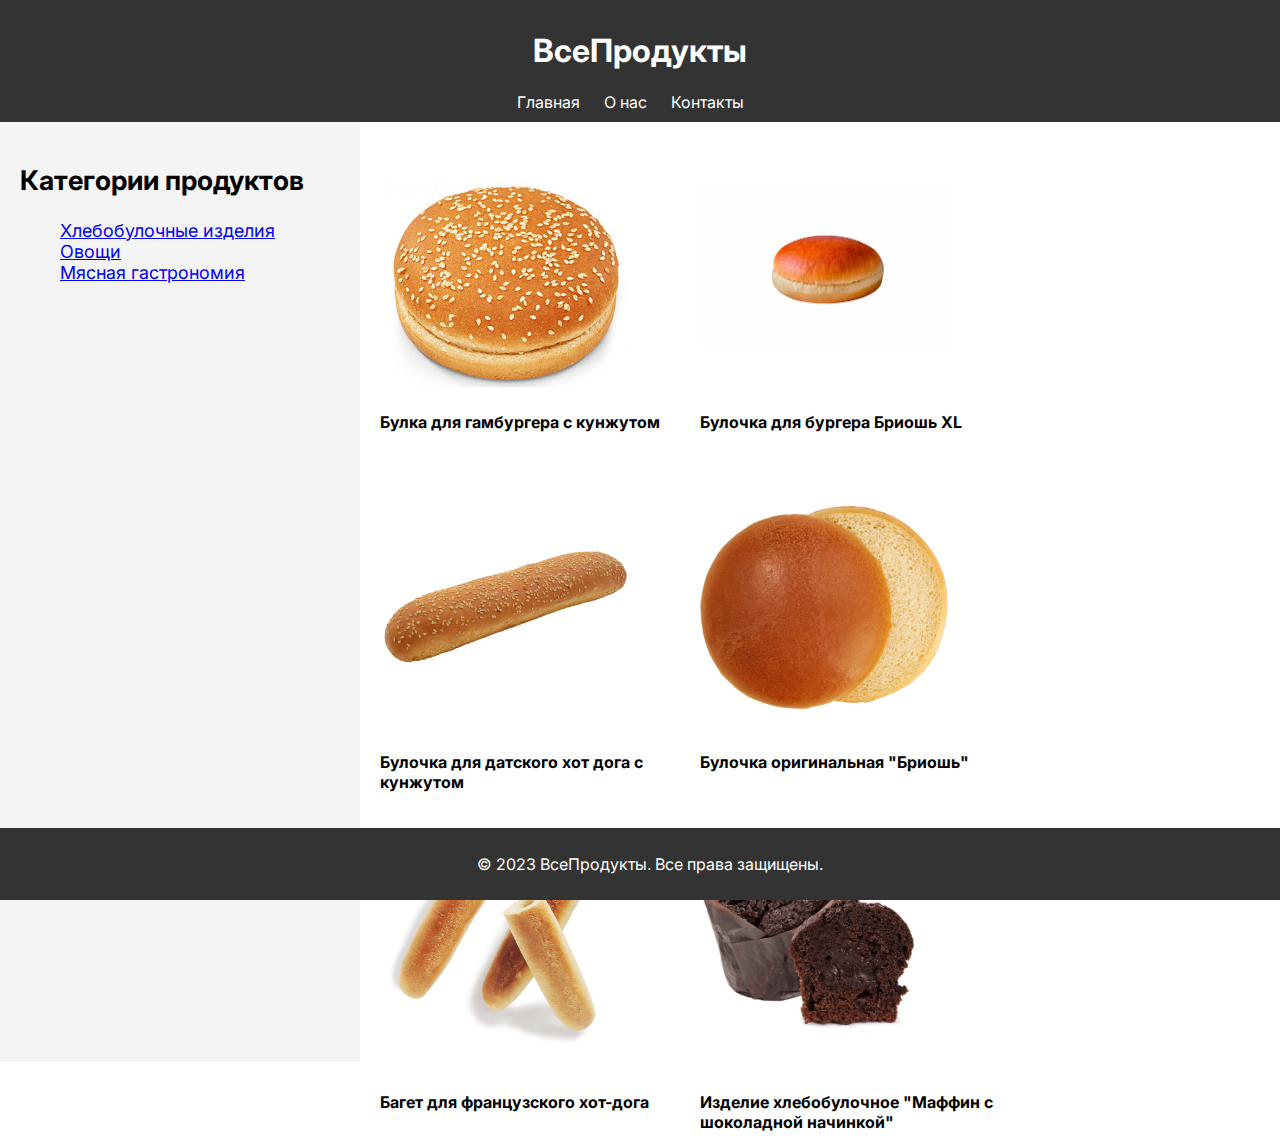
==== lab3/index.html @ 298ef784 "lab 3" ====
<!DOCTYPE html>
<html lang="ru">
<head>
  <meta charset="UTF-8">
  <meta name="viewport" content="width=device-width, initial-scale=1.0">
  <link rel="stylesheet" href="styles.css">
  <link rel="preconnect" href="https://fonts.googleapis.com">
    <link rel="preconnect" href="https://fonts.gstatic.com" crossorigin>
    <link href="https://fonts.googleapis.com/css2?family=Inter&display=swap" rel="stylesheet">
  <title>Главная</title>
</head>
<body>
  <header>
    <h1>ВсеПродукты</h1>
    <nav>
      <ul>
        <li><a href="index.html">Главная</a></li>
        <li><a href="about.html">О нас</a></li>
        <li><a href="contact.html">Контакты</a></li>
      </ul>
    </nav>
  </header>

  <main>
    <section class="sidebar">
      <h2>Категории продуктов</h2>
      <ul>
        <li><a href="#">Хлебобулочные изделия</a></li>
        <li><a href="#">Овощи</a></li>
        <li><a href="#">Мясная гастрономия</a></li>
      </ul>
    </section>

    <section class="content">
      
        <div class="flbox">
          <div >
            <a href="burger1.htm"><img class="bread" src="burger1.jpg" alt=""></a>
            <p>Булка для гамбургера с кунжутом</p>
          </div>
          <div >
            <a href="burger1.htm"><img class="bread" src="burger2.jpg"></a>
            <p>Булочка для бургера Бриошь XL</p>
          </div>
          <div >
            <a href="burger1.htm"><img class="bread" src="burger3.jpeg"></a>
            <p>Булочка для датского хот дога с кунжутом</p>
          </div>
          <div >
            <a href="burger1.htm"><img class="bread" src="burger4.jpg"></a>
            <p>Булочка оригинальная "Бриошь"</p>
          </div>
          <div >
            <a href="burger1.htm"><img class="bread" src="burger5.jpg"></a>
            <p>Багет для французского хот-дога</p>
          </div>
          <div >
            <a href="burger1.htm"><img class="bread" src="burger6.png"></a>
            <p>Изделие хлебобулочное "Маффин с шоколадной начинкой"</p>
          </div>
        </div>
      
    </section>
  </main>

  <footer>
    <p>&copy; 2023 ВсеПродукты. Все права защищены.</p>
  </footer>
</body>
</html>
---- lab3/styles.css ----
body {
  font-family: 'Inter', sans-serif;;
  margin: 0;
  padding: 0;
}

header {
  background-color: #333;
  color: white;
  padding: 10px;
  text-align: center;
}

nav ul {
  list-style: none;
  margin: 0;
  padding: 0;
}

nav ul li {
  display: inline;
  margin-right: 20px;
}

nav a {
  color: white;
  text-decoration: none;
}

main {
  display: flex;
}

.sidebar {
  width: 25%;
  background-color: #f4f4f4;
  padding: 20px;
  font-size: 18px;
  height: 100vh;
}

.content {
  flex: 1;
  padding: 20px 20px 100px 20px;
}

li{
  list-style-type: none;
}

footer {
  background-color: #333;
  color: white;
  text-align: center;
  padding: 10px;
  position: fixed;
  bottom: 0;
  width: 100%;
}

.bread{
  width: 250px;
  height: 250px;
}
div{
width: 300px;
height: 320px;
font-weight: bold;
}

.flbox{
display: flex;
align-items: center;
flex-wrap: wrap;
width: 100%;
margin: 0;
padding: 0;
gap: 20px;
}




img {
max-width: 100%;
height: 100%;
object-fit: contain;
}
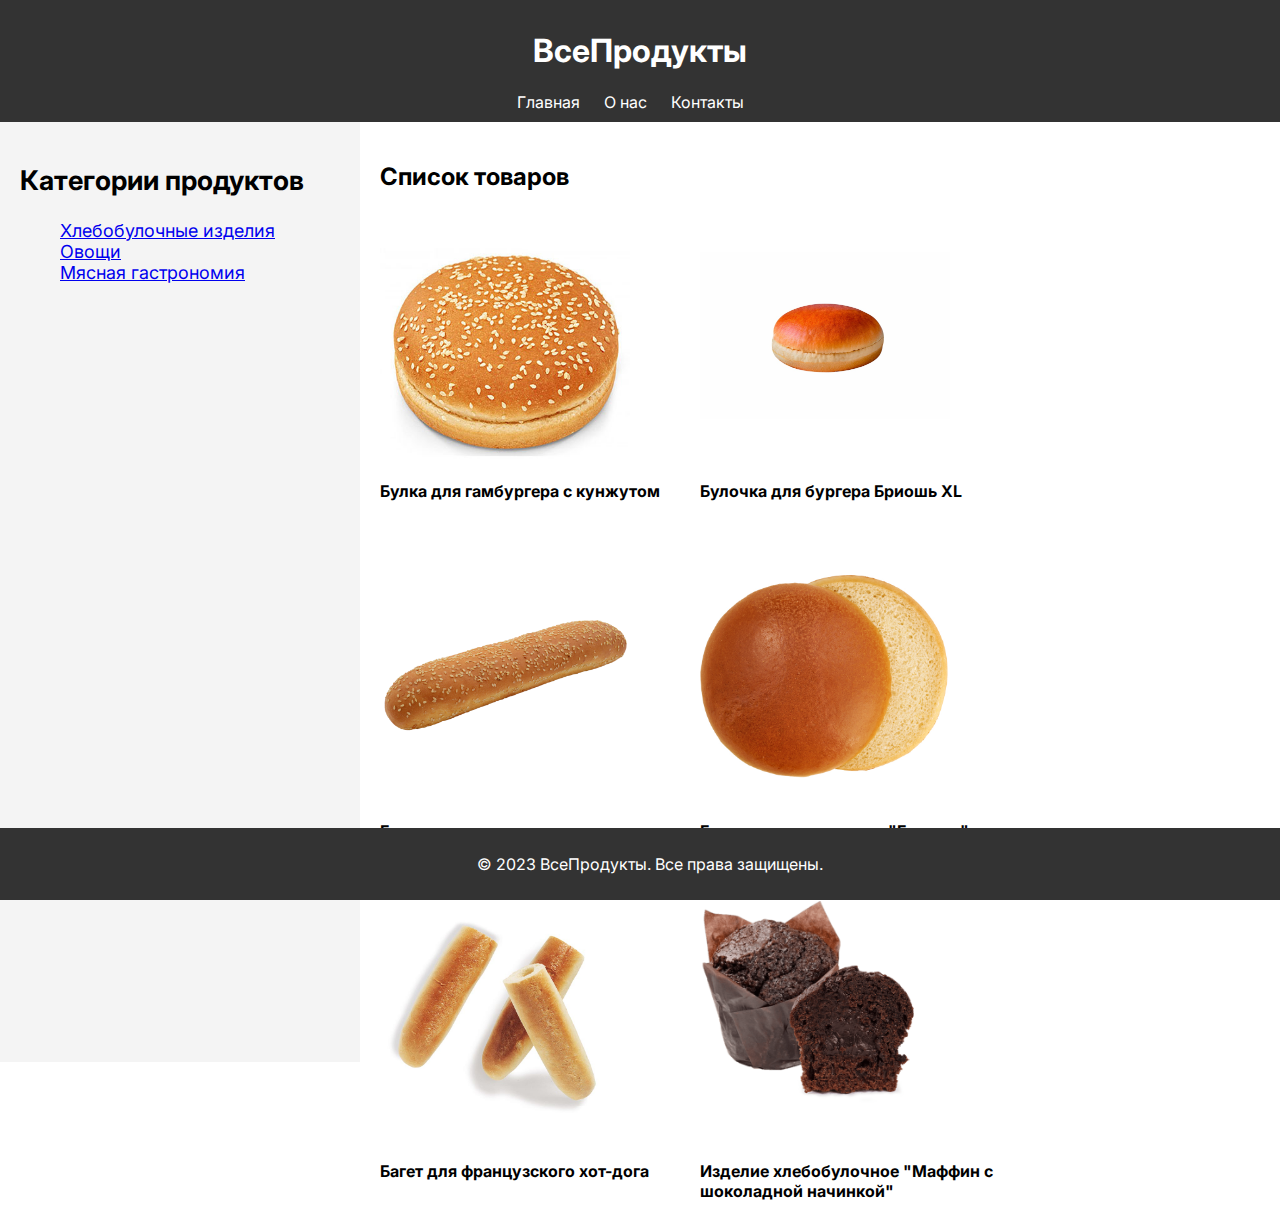
==== commit d2a6ea09: "lab3 fixed1" ====
--- a/lab3/index.html
+++ b/lab3/index.html
@@ -20,7 +20,6 @@
       </ul>
     </nav>
   </header>
-
   <main>
     <section class="sidebar">
       <h2>Категории продуктов</h2>
@@ -30,39 +29,36 @@
         <li><a href="#">Мясная гастрономия</a></li>
       </ul>
     </section>
-
     <section class="content">
-      
+      <h2>Список товаров</h2>
         <div class="flbox">
           <div >
-            <a href="burger1.htm"><img class="bread" src="burger1.jpg" alt=""></a>
+            <a href="burger1.htm"><img class="bread" src="burger1.jpg" alt="burger1"></a>
             <p>Булка для гамбургера с кунжутом</p>
           </div>
           <div >
-            <a href="burger1.htm"><img class="bread" src="burger2.jpg"></a>
+            <a href="burger1.htm"><img class="bread" src="burger2.jpg" alt="burger2"></a>
             <p>Булочка для бургера Бриошь XL</p>
           </div>
           <div >
-            <a href="burger1.htm"><img class="bread" src="burger3.jpeg"></a>
+            <a href="burger1.htm"><img class="bread" src="burger3.jpeg" alt="burger3"></a>
             <p>Булочка для датского хот дога с кунжутом</p>
           </div>
           <div >
-            <a href="burger1.htm"><img class="bread" src="burger4.jpg"></a>
+            <a href="burger1.htm"><img class="bread" src="burger4.jpg" alt="burger4"></a>
             <p>Булочка оригинальная "Бриошь"</p>
           </div>
           <div >
-            <a href="burger1.htm"><img class="bread" src="burger5.jpg"></a>
+            <a href="burger1.htm"><img class="bread" src="burger5.jpg" alt="burger5"></a>
             <p>Багет для французского хот-дога</p>
           </div>
           <div >
-            <a href="burger1.htm"><img class="bread" src="burger6.png"></a>
+            <a href="burger1.htm"><img class="bread" src="burger6.png" alt="burger6"></a>
             <p>Изделие хлебобулочное "Маффин с шоколадной начинкой"</p>
           </div>
         </div>
-      
     </section>
   </main>
-
   <footer>
     <p>&copy; 2023 ВсеПродукты. Все права защищены.</p>
   </footer>
